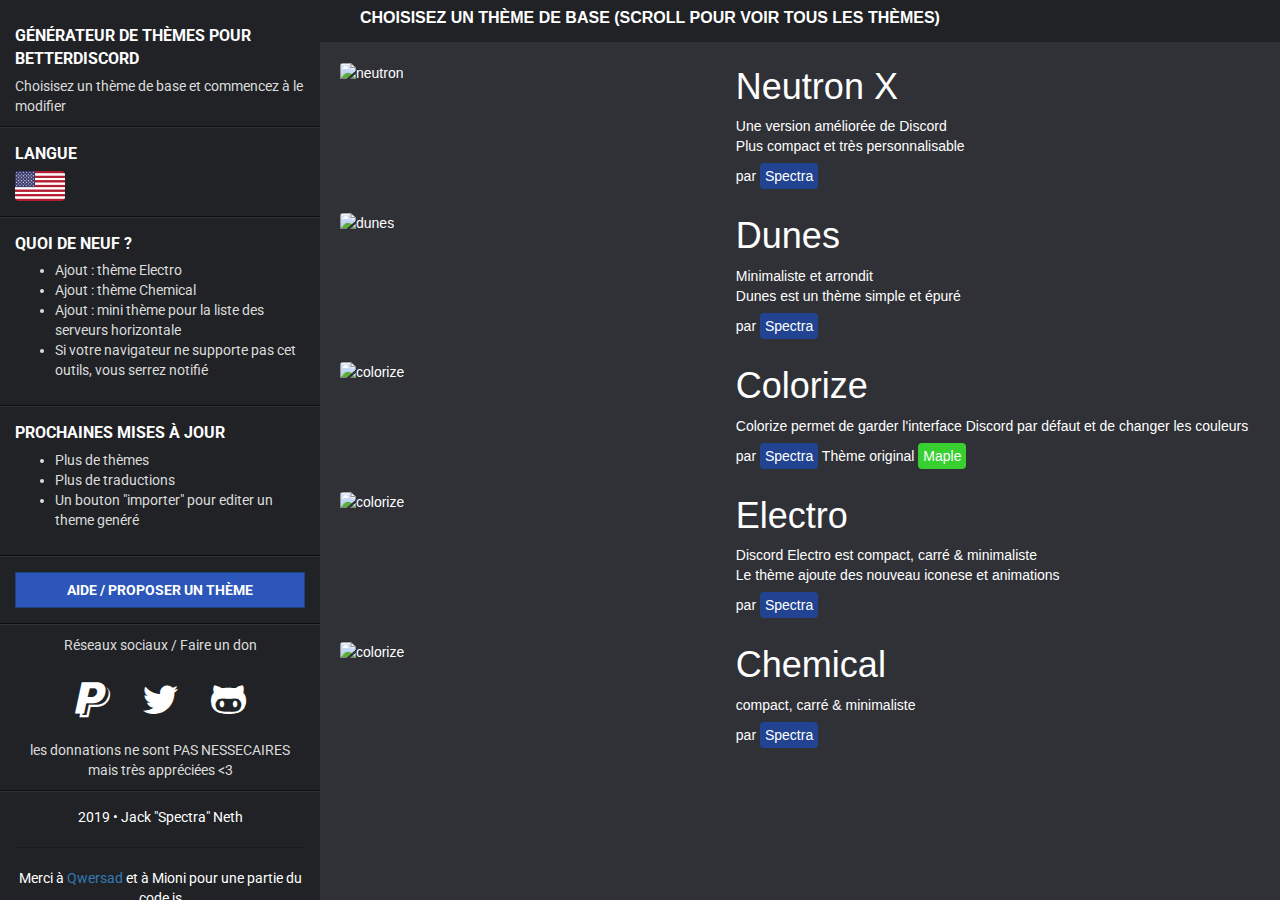
==== fr/index.html @ dd0f5897 "da big update" ====
<!DOCTYPE html>
<html lang="en" dir="ltr">
  <head>
    <meta charset="utf-8">
    <meta name="viewport" content="width=device-width, initial-scale=1, user-scalable=no">
    <meta property="og:type" content="website">
    <meta property="og:title" content="Générateur de thèmes pour BetterDiscord">
    <meta property="og:locale" content="fr_FR">
    <meta property="og:description" content="Génère des thèmes Discord">
    <meta name="theme-color" content="#7289da">
    <meta property="og:image" content="https://i.imgur.com/F4HpfXc.png">
    <title>Générateur de thèmes</title>
    <script src="https://ajax.googleapis.com/ajax/libs/jquery/3.3.1/jquery.min.js"></script>
    <script src="https://maxcdn.bootstrapcdn.com/bootstrap/3.3.7/js/bootstrap.min.js"></script>
    <link rel="stylesheet" href="https://maxcdn.bootstrapcdn.com/bootstrap/3.3.7/css/bootstrap.min.css">
    <link rel="icon" href="../img/favicon.ico">
    <link rel="stylesheet" href="../css/main.css">
    <link rel="stylesheet" href="../css/glyphicons.css">
  </head>
  <body>
    <div class="row menu-wrapper-fixed" id="content-wrapper">
      <div class="col-sm-3" id="menu-wrapper">
        <div class="menu-tab" style="transform:translateX(0);">
          <div class="row theme-infos" style="border-top:none;border-bottom:1px solid #0c0d0e;">
            <div class="col-sm-12">
              <span class="title">Générateur de thèmes pour BetterDiscord</span>
              <p>Choisisez un thème de base et commencez à le modifier</p>
            </div>
          </div>
          <div class="row">
            <div class="col-sm-12 support-container">
              <span class="title">Langue</span>
              <a href="https://codedotspectra.github.io/bdthemegenerator/">
                <img src="../img/us.png" alt="English" width="50" height="30" style="border-radius:4px;">
              </a>
            </div>
          </div>
          <div class="row">
            <div class="col-sm-12 support-container">
              <span class="title">Quoi de neuf ?</span>
              <ul>
                <li>Ajout : thème Electro</li>
                <li>Ajout : thème Chemical</li>
                <li>Ajout : mini thème pour la liste des serveurs horizontale</li>
                <li>Si votre navigateur ne supporte pas cet outils, vous serrez notifié</li>
              </ul>
            </div>
          </div>
          <div class="row">
            <div class="col-sm-12 support-container">
              <span class="title">Prochaines mises à jour</span>
              <ul>
                <li>Plus de thèmes</li>
                <li>Plus de traductions</li>
                <li>Un bouton "importer" pour editer un theme genéré</li>
              </ul>
            </div>
          </div>
          <div class="row">
            <div class="col-sm-12 support-container">
              <a href="https://discord.gg/Y8ZVyXz/" class="btn btn-support">Aide / Proposer un thème</a>
            </div>
          </div>
          <div class="row social-container">
            <div class="col-sm-12 text-center">
              <p style="margin-top:10px">Réseaux sociaux / Faire un don</p>
              <ul class="social-links">
                <li class="paypal">
                  <a href="https://paypal.me/JackNeth" target="_blank"><span class="icon-paypal"></span></a>
                </li>
                <li class="twitter">
                  <a href="https://twitter.com/codedotspectra" target="_blank"><span class="icon-twitter"></span></a>
                </li>
                <li class="github">
                  <a href="https://github.com/codedotspectra" target="_blank"><span class="icon-github"></span></a>
                </li>
              </ul>
              <p style="margin-top:10px">les donnations ne sont PAS NESSECAIRES mais très appréciées <3</p>
            </div>
          </div>
          <div class="row">
            <div class="col-sm-12 text-center footer-container" style="color:#fff;padding-top:15px;">
              <p>2019 • Jack "Spectra" Neth</p>
              <hr>
              <p>
                Merci à <a href="https://github.com/qwerasd205" target="_blank">Qwersad</a> et à Mioni pour une partie du code js<br>
                Merci à <a href="https://github.com/mwittrien" target="_blank">DevilBro</a> pour la liste de serveur multi colonnes<br>
                Merci à <a href="https://github.com/Gibbu" target="_blank">Gibbu</a> pour la liste de serveurs horizontale
              </p>
            </div>
          </div>
        </div>
      </div>
      <div class="col-sm-9 bases-scroller" id="bases-wrapper">
        <div class="row choose">
          <div class="col-sm-12 text-left">
            <span class="title">Choisisez un thème de base (scroll pour voir tous les thèmes)</span>
          </div>
        </div>
        <div class="row">
          <div class="col-sm-12">
            <a href="base_neutron.html">
              <div class="row base">
                <div class="col-sm-5 base-preview">
                  <div class="preview">
                    <img src="https://i.imgur.com/LNtTeZi.jpg" alt="neutron">
                  </div>
                </div>
                <div class="col-sm-7">
                  <h1>Neutron X</h1>
                  <p>
                    Une version améliorée de Discord<br>
                    Plus compact et très personnalisable
                  </p>
                  par <span class="author">Spectra</span>
                </div>
              </div>
            </a>
          </div>
        </div>
        <div class="row">
          <div class="col-sm-12">
            <a href="base_dunes.html">
              <div class="row base">
                <div class="col-sm-5 base-preview">
                  <div class="preview">
                    <img src="https://i.imgur.com/RATfN5X.jpg" alt="dunes">
                  </div>
                </div>
                <div class="col-sm-7">
                  <h1>Dunes</h1>
                  <p>
                    Minimaliste et arrondit<br>
                    Dunes est un thème simple et épuré
                  </p>
                  par <span class="author">Spectra</span>
                </div>
              </div>
            </a>
          </div>
        </div>
        <div class="row">
          <div class="col-sm-12">
            <a href="base_colorize.html">
              <div class="row base">
                <div class="col-sm-5 base-preview">
                  <div class="preview">
                    <img src="https://i.imgur.com/wIjnxPA.jpg" alt="colorize">
                  </div>
                </div>
                <div class="col-sm-7">
                  <h1>Colorize</h1>
                  <p>
                    Colorize permet de garder l'interface Discord par défaut et de changer les couleurs
                  </p>
                  par <span class="author">Spectra</span>
                  Thème original <span class="author author-original">Maple</span>
                </div>
              </div>
            </a>
          </div>
        </div>
        <div class="row">
          <div class="col-sm-12">
            <a href="base_electro.html">
              <div class="row base">
                <div class="col-sm-5 base-preview">
                  <div class="preview">
                    <img src="https://i.imgur.com/YA54mPy.jpg" alt="colorize">
                  </div>
                </div>
                <div class="col-sm-7">
                  <h1>Electro</h1>
                  <p>
                    Discord Electro est compact, carré & minimaliste<br>
                    Le thème ajoute des nouveau iconese et animations
                  </p>
                  par <span class="author">Spectra</span>
                </div>
              </div>
            </a>
          </div>
        </div>
        <div class="row">
          <div class="col-sm-12">
            <a href="base_chemical.html">
              <div class="row base">
                <div class="col-sm-5 base-preview">
                  <div class="preview">
                    <img src="https://i.imgur.com/hew7Wel.jpg" alt="colorize">
                  </div>
                </div>
                <div class="col-sm-7">
                  <h1>Chemical</h1>
                  <p>
                    compact, carré & minimaliste<br>
                  </p>
                  par <span class="author">Spectra</span>
                </div>
              </div>
            </a>
          </div>
        </div>
      </div>
    </div>
  </body>
</html>
---- css/main.css ----
/*

CSS made by Jack "Spectra" Neth

*/
@import url('https://fonts.googleapis.com/css?family=Roboto');
body,
#content-wrapper {
  width: 100%;
  height: 100vh;
  display: block;
  margin: 0;
  padding: 0;
  background-color: #2f3136;
  overflow-x: hidden;
}
#menu-wrapper {
  background-color: #2f3136;
  height: 100%;
  padding: 0;
}
#preview-wrapper {
  background-color: #2f3136;
  padding: 25px;
  height: 100%;
}
#bases-wrapper {
  background-color: #2f3136;
  height: 100%;
}
#app-mount {
  position: relative;
  max-width: 100%;
  max-height: 100%;
  z-index: 1 !important;
}
#demo {
  width: 100%;
  height: 100%;
  display: block;
  position: relative;
}
.lang-select a {padding: 15px;width: 100%;height:100%;}
.lang-select img {
  max-width: 90%;
  max-height: 90%;
  width: 275px;
  height: 180px;
  border-radius: 8px;
}
.x-fullviewport {
  height: 100vh;
}
.menu-wrapper-fixed {
  height: 100vh;
  overflow: hidden;
}
.menu-tab {
  background-color: #202225;
  color: hsla(0,100%,100%,.85);
  padding: 15px;
  height: 100%;
  width: 100%;
  position: absolute;
  top: 0;
  left: 0;
  transform: translateX(-100%);
  transition: all .45s ease;
}
.menu-tab-btn {
  text-align: center;
  text-decoration: none;
  text-transform: uppercase;
  font-weight: bold;
  padding: 10px 0 10px 0;
  transition: all .2s ease;
  position: relative;
  text-overflow: ellipsis;
  word-break: normal;
}
.menu-tab-btn:hover {
  background-color: rgba(0, 0, 0, 0.5);
  cursor: pointer;
}
.menu-tab-content {
  border-top: 1px solid #2f3237;
  border-bottom: 1px solid #0c0d0e;
  padding: 10px 0 10px 0;
}
.menu-tabs {
  border-top: 1px solid #2f3237;
  padding: 10px 0 10px 0;
}
.go-back {
  padding: 7px;
  text-align: left;
  text-transform: uppercase;
  font-weight: bold;
  border-bottom: 1px solid #0c0d0e;
  transition: all .2s ease;
  margin-top: -15px;
}
.go-back:hover {
  background-color: rgba(0, 0, 0, 0.5);
  cursor: pointer;
}
.theme-infos {padding: 10px 0 0 0;}
.title {
  font-size: 16px;
  margin-bottom: 5px;
  display: block;
  text-align: left;
  text-decoration: none;
  text-transform: uppercase;
  font-weight: bold;
  color: #fff;
}
.menu-tab .form-control {
  border: 1px solid rgba(0,0,0,.75);
  background-color: hsla(0,0%,100%,.1);
  color: #fff;
  transition: all .2s ease;
  border-radius: 0 !important;
}
.download-row {
  margin-top: 25px;
  margin-bottom: 25px;
}
.btn {transition: all .2s ease;}
.btn-download {
  width: 100%;
  color: #fff;
  border-radius: 0;
  text-transform: uppercase;
  font-weight: bold;
  background-color: #2eb82e !important;
  padding: 7px;
  border: 1px solid #1f7a1f;
  transition: all .2s ease;
  margin-bottom: 15px;
}
.btn-import {
  width: 100%;
  color: #fff;
  border-radius: 0;
  text-transform: uppercase;
  font-weight: bold;
  background-color: #ec971f !important;
  padding: 2.5px;
  border: 1px solid #d58512;
  margin-top: 5px;
  transition: all .2s ease;
  margin-bottom: 15px;
}
.btn-download:hover,
.btn-download:focus,
.btn-download:active {
  color: #fff;
  text-decoration: none;
  border: 1px solid #0f3d0f;
  background-color: #1f7a1f !important;
}
.btn-download:disabled,
.btn-download[disabled],
.btn-download:disabled:hover,
.btn-download[disabled]:hover {
  cursor: not-allowed;
  filter: grayscale(30%);
  border: 1px solid #0f3d0f;
  background-color: #1f7a1f !important;
}
.btn-support {
  width: 100%;
  color: #fff !important;
  border-radius: 0;
  text-transform: uppercase;
  font-weight: bold;
  background-color: #2c56ba !important;
  padding: 7px;
  border: 1px solid #1e437b;
  transition: all .2s ease;
}
.btn-support:hover,
.btn-support:focus,
.btn-support:active {
  color: #fff !important;
  text-decoration: none;
  border: 1px solid #142d52;
  background-color: #224391 !important;
}
#mini .checkbox {
  display: inline-block !important;
}
.inline * {display: inline-block;}
.mt-container {
  padding-top: 6px;
  padding-bottom: 6px;
  display: block;
}
.checkboxx {
  display: block;
  position: relative;
  padding-left: 35px;
  margin-bottom: 12px;
  cursor: pointer;
  font-size: 16px;
  -webkit-user-select: none;
  -moz-user-select: none;
  -ms-user-select: none;
  user-select: none;
}
.checkboxx input {
  position: absolute;
  opacity: 0;
  cursor: pointer;
  height: 0;
  width: 0;
}
.checkmark {
  position: absolute;
  top: 0;
  left: 0;
  height: 17px;
  width: 17px;
  background-color: #eee;
  border-radius: 4px;
  box-shadow: 0 0 3px 1px grey inset;
}
.checkboxx:hover input ~ .checkmark {
  background-color: #ccc;
}
.checkboxx input:checked ~ .checkmark {
  background-color: #2eb82e;
  box-shadow: none;
}
.checkmark:after {
  content: "";
  position: absolute;
  display: none;
}
.checkboxx input:checked ~ .checkmark:after {
  display: block;
}
.checkboxx .checkmark:after {
  left: 6px;
  top: 3px;
  width: 5px;
  height: 10px;
  border: solid white;
  border-width: 0 3px 3px 0;
  -webkit-transform: rotate(45deg);
  -ms-transform: rotate(45deg);
  transform: rotate(45deg);
}
select option {
  background-color: #1c1c1c;
}
header {
  background-color: #202225;
  color: #f5f5f5;
  width: 100%;
  max-width: 100%;
  display: block;
}
header span,
header p {
  word-spacing: normal;
  word-break: keep-all;
  text-overflow: ellipsis;
  max-height: 100%;
  overflow: hidden;
}
header a {color: #f5f5f5;}
header a:hover {
  color: #777;
  text-decoration: none;
}
header div,
header div ul {
  height: 40px;
  line-height: 40px;
}
header .social-links li {
  width: 40px;
  height: 40px;
}
header .social-links li span {font-size: 20px;}
header .social-links a {padding: 0;}
pre {background-color: transparent;border-color: rgba(0,0,0,0.5);}
code {background-color: rgba(0,0,0,0.3);color: #fff;}
.discord-channel {
  background-color: rgba(74, 103, 207,.3);
  color: #5e77d4;
}
.social-links {
  list-style-type: none;
  padding:0;
  margin:0;
}
.social-links li {
  display: inline-block;
  height: 65px;
  width: 65px;
  max-width: 65px;
  max-height: 65px;
  text-align: center;
  line-height: 40px;
}
.social-links li:hover {cursor: pointer;}
#menu-wrapper *:not([class*="icon"]) {font-family: 'Roboto' !important;}
.social-links li span {
  font-family: 'Icons' !important;
  font-size: 35px;
  transition: all .2s ease;
}
.social-links a {
  color: #fff !important;
  text-decoration: none !important;
  font-weight: bold;
  transition: all .0s ease;
  display: block;
  width: 100%;
  height: 100%;
  padding: 15px;
}
.github:hover span {color: #000 !important;}
.youtube:hover span {color: #ff0000 !important;}
.twitter:hover span {color:#08a0e9 !important;}
.paypal:hover span {color: #003087 !important;}
.error{color:#ff0000;}
.valid{color:#00ff00;}
.inprogress{color:#ff9933;}
.transparent {
  border-radius: 0;
  border: 2px solid rgba(0,0,0,0.5);
  background-color: rgba(0,0,0,0.3);
  color: #f5f5f5;
  padding: 10px;
}
.greenTransparent {border-color: rgba(0, 179, 60,.5);background-color:  rgba(0, 179, 60,.3)}
.redTransparent {border-color: rgba(255, 0, 0,.5);background-color:  rgba(255, 0, 0,.3)}
.warningTransparent {border-color: rgba(236, 151, 31, .5);background-color:  rgba(236, 151, 31,.3)}
input[type="color"]{
  border: 1px solid rgba(0,0,0,.75);
  border-right-color: transparent;
  background-color: hsla(0,0%,100%,.1);
  border-radius: 0;
  padding: 5px;
  height: 34px;
  display: inline-block;
  cursor: pointer;
  width: 20%;
}
select:focus,
input:focus {
  box-shadow: none !important;
  border-color: #2eb82e !important;
}
.input-group .form-control {
  float: right;
  width: 80%;
}
.input-group {width: 100%;}
.img-container {
  padding-top: 16px;
  padding-bottom: 6px;
}
.main-title {border-bottom: 1px solid #0c0d0e;}
.menu-tab-main {
  border-top: 1px solid #2f3237;
  border-bottom: 1px solid #0c0d0e;
}
.lang-container {
  border-top: 1px solid #2f3237;
  border-bottom: 1px solid #0c0d0e;
  width: 100%;
  padding: 15px 15px 0 15px;
}
.lang-container select {margin-top: 0 !important;}
.footer-container {border-top: 1px solid #2f3237;}
.social-container {
  border-top: 1px solid #2f3237;
  border-bottom: 1px solid #0c0d0e;
}
.social-container ul {max-height: 72px;}
.support-container {
  border-top: 1px solid #2f3237;
  border-bottom: 1px solid #0c0d0e;
  padding: 15px;
}
.header-container {border-top: 1px solid #2f3237;}
#main .go-back {padding: 0;}
.go-back a {
  color: #fff !important;
  text-decoration: none !important;
  display: block;
  width: 100%;
  height: 100%;
  text-align: left;
  padding: 7px;
}
.theme-infos {border-top: 1px solid #2f3237;}
hr {border-color: rgba(0,0,0,.20);}
/* select */
select {
  border: 1px solid rgba(0,0,0,.75);
  background-color: hsla(0,0%,100%,.1);
  color: #fff;
  transition: all .2s ease;
  border-radius: 0;
  padding: 7px;
  width: 100%;
}
select:hover {cursor: pointer;}
.custom-select {
  position: relative;
  font-family: Arial;
}
.custom-select select {
  display: none;
}
.select-selected {
  background-color: DodgerBlue;
}
.select-selected:after {
  position: absolute;
  content: "";
  top: 14px;
  right: 10px;
  width: 0;
  height: 0;
  border: 6px solid transparent;
  border-color: #fff transparent transparent transparent;
}
.select-selected.select-arrow-active:after {
  border-color: transparent transparent #fff transparent;
  top: 7px;
}
.select-items div,.select-selected {
  color: #ffffff;
  padding: 8px 16px;
  border: 1px solid transparent;
  border-color: transparent transparent rgba(0, 0, 0, 0.1) transparent;
  cursor: pointer;
}
.select-items {
  position: absolute;
  background-color: DodgerBlue;
  top: 100%;
  left: 0;
  right: 0;
  z-index: 99;
}
.select-hide {
  display: none;
}
.select-items div:hover, .same-as-selected {
  background-color: rgba(0, 0, 0, 0.1);
}
/* other stuff */
.margin-bottom-30 {margin-bottom: 30px;}
.base-preview {
  padding: 15px;
}
.preview {
  width: 100%;
  height: 100%;
  display: block;
  color: #fff;
  border-radius: 3px;
}
.preview img {
  max-width: 100%;
  max-height: 100%;
  border-radius: 3px;
}
.choose {
  padding: 7px 0 7px 25px;
  background-color: #202225;
  margin: 0;
}
.more {
  background-color: transparent;
  padding: 7px 0 7px 25px;
  margin: 0;
}
.more span {
  color: #fff;
  margin: 0;
}
.base [class*="col-sm-"] {color: #fff;}
#bases-wrapper {padding: 0;}
#bases-wrapper a {
  display: block;
  width: 100%;
  height: 100%;
  transition: all .2s ease;
  padding: 5px 20px 5px 20px;
}
#bases-wrapper a:hover {
  background-color: rgba(0, 0, 0, 0.5);
}
.bases-scroller {
  overflow-y: scroll;
  overflow-x: hidden;
}
.author {
  padding: 5px;
  border-radius: 4px;
  background-color: #224391;
  color:#fff;
}
.author-original {background-color: #38cf30;}
/* discord preview fixes */
.buttons-205you {
  width: 40px;
  padding: 20px 10px;
}
.app header {background-color: transparent;}
.search-l1Wz-Q {width: 120px;}
.search-2oPWTC .searchBar-3dMhjb, .searchBar-1MOL6S, .searchBar-2_Yu-C .searchBarInner-1_Tg2R {padding: 5.5px;border-radius: 4px;}
.search-l1Wz-Q {pointer-events: none;}
---- css/glyphicons.css ----
/* glyphicons */
@font-face {
  font-family: 'Icons';
  src: url('../fonts/glyphicons/icons.eot');
  src: url('../fonts/glyphicons/icons.eot?#iefix') format('embedded-opentype'), url('../fonts/glyphicons/icons.woff') format('woff'), url('../fonts/glyphicons/icons.ttf') format('truetype'), url('../fonts/glyphicons/icons.svg#flat-ui-pro-icons-regular') format('svg');
}
[class^="icon-"],
[class*="icon-"] {
  font-family: 'Icons';
  font-style: normal;
  font-weight: normal;
  font-variant: normal;
  text-transform: none;

  speak: none;
  -webkit-font-smoothing: antialiased;
  -moz-osx-font-smoothing: grayscale;
}
.glyphicon {
  font-family: 'Glyphicons Halflings';
}
.icon-triangle-up:before {
  content: "\e600";
}
.icon-triangle-down:before {
  content: "\e601";
}
.icon-triangle-up-small:before {
  content: "\e602";
}
.icon-triangle-down-small:before {
  content: "\e603";
}
.icon-triangle-left-large:before {
  content: "\e604";
}
.icon-triangle-right-large:before {
  content: "\e605";
}
.icon-arrow-left:before {
  content: "\e606";
}
.icon-arrow-right:before {
  content: "\e607";
}
.icon-plus:before {
  content: "\e608";
}
.icon-cross:before {
  content: "\e609";
}
.icon-check:before {
  content: "\e60a";
}
.icon-radio-unchecked:before {
  content: "\e60b";
}
.icon-radio-checked:before {
  content: "\e60c";
}
.icon-checkbox-unchecked:before {
  content: "\e60d";
}
.icon-checkbox-checked:before {
  content: "\e60e";
}
.icon-info-circle:before {
  content: "\e60f";
}
.icon-alert-circle:before {
  content: "\e610";
}
.icon-question-circle:before {
  content: "\e611";
}
.icon-check-circle:before {
  content: "\e612";
}
.icon-cross-circle:before {
  content: "\e613";
}
.icon-plus-circle:before {
  content: "\e614";
}
.icon-pause:before {
  content: "\e615";
}
.icon-play:before {
  content: "\e616";
}
.icon-volume:before {
  content: "\e617";
}
.icon-mute:before {
  content: "\e618";
}
.icon-resize:before {
  content: "\e619";
}
.icon-list:before {
  content: "\e61a";
}
.icon-list-thumbnailed:before {
  content: "\e61b";
}
.icon-list-small-thumbnails:before {
  content: "\e61c";
}
.icon-list-large-thumbnails:before {
  content: "\e61d";
}
.icon-list-numbered:before {
  content: "\e61e";
}
.icon-list-columned:before {
  content: "\e61f";
}
.icon-list-bulleted:before {
  content: "\e620";
}
.icon-window:before {
  content: "\e621";
}
.icon-windows:before {
  content: "\e622";
}
.icon-loop:before {
  content: "\e623";
}
.icon-cmd:before {
  content: "\e624";
}
.icon-mic:before {
  content: "\e625";
}
.icon-heart:before {
  content: "\e626";
}
.icon-location:before {
  content: "\e627";
}
.icon-new:before {
  content: "\e628";
}
.icon-video:before {
  content: "\e629";
}
.icon-photo:before {
  content: "\e62a";
}
.icon-time:before {
  content: "\e62b";
}
.icon-eye:before {
  content: "\e62c";
}
.icon-chat:before {
  content: "\e62d";
}
.icon-home:before {
  content: "\e62e";
}
.icon-upload:before {
  content: "\e62f";
}
.icon-search:before {
  content: "\e630";
}
.icon-user:before {
  content: "\e631";
}
.icon-mail:before {
  content: "\e632";
}
.icon-lock:before {
  content: "\e633";
}
.icon-power:before {
  content: "\e634";
}
.icon-calendar:before {
  content: "\e635";
}
.icon-gear:before {
  content: "\e636";
}
.icon-bookmark:before {
  content: "\e637";
}
.icon-exit:before {
  content: "\e638";
}
.icon-trash:before {
  content: "\e639";
}
.icon-folder:before {
  content: "\e63a";
}
.icon-bubble:before {
  content: "\e63b";
}
.icon-export:before {
  content: "\e63c";
}
.icon-calendar-solid:before {
  content: "\e63d";
}
.icon-star:before {
  content: "\e63e";
}
.icon-star-2:before {
  content: "\e63f";
}
.icon-credit-card:before {
  content: "\e640";
}
.icon-clip:before {
  content: "\e641";
}
.icon-link:before {
  content: "\e642";
}
.icon-tag:before {
  content: "\e643";
}
.icon-document:before {
  content: "\e644";
}
.icon-image:before {
  content: "\e645";
}
.icon-facebook:before {
  content: "\e646";
}
.icon-youtube:before {
  content: "\e647";
}
.icon-vimeo:before {
  content: "\e648";
}
.icon-twitter:before {
  content: "\e649";
}
.icon-spotify:before {
  content: "\e64a";
}
.icon-skype:before {
  content: "\e64b";
}
.icon-pinterest:before {
  content: "\e64c";
}
.icon-path:before {
  content: "\e64d";
}
.icon-linkedin:before {
  content: "\e64e";
}
.icon-google-plus:before {
  content: "\e64f";
}
.icon-dribbble:before {
  content: "\e650";
}
.icon-behance:before {
  content: "\e651";
}
.icon-stumbleupon:before {
  content: "\e652";
}
.icon-yelp:before {
  content: "\e653";
}
.icon-wordpress:before {
  content: "\e654";
}
.icon-windows-8:before {
  content: "\e655";
}
.icon-vine:before {
  content: "\e656";
}
.icon-tumblr:before {
  content: "\e657";
}
.icon-paypal:before {
  content: "\e658";
}
.icon-lastfm:before {
  content: "\e659";
}
.icon-instagram:before {
  content: "\e65a";
}
.icon-html5:before {
  content: "\e65b";
}
.icon-github:before {
  content: "\e65c";
}
.icon-foursquare:before {
  content: "\e65d";
}
.icon-dropbox:before {
  content: "\e65e";
}
.icon-android:before {
  content: "\e65f";
}
.icon-apple:before {
  content: "\e660";
}
/* bages */
.badge {
  border-radius: 6px;
  padding: 5px;
  text-align: center;
  background-color: #f6f6f6;
  margin-right: 5px;
  pointer-events: none;
}
.badge-new {
  background-color: #d32c2c;
  color: #fff;
}
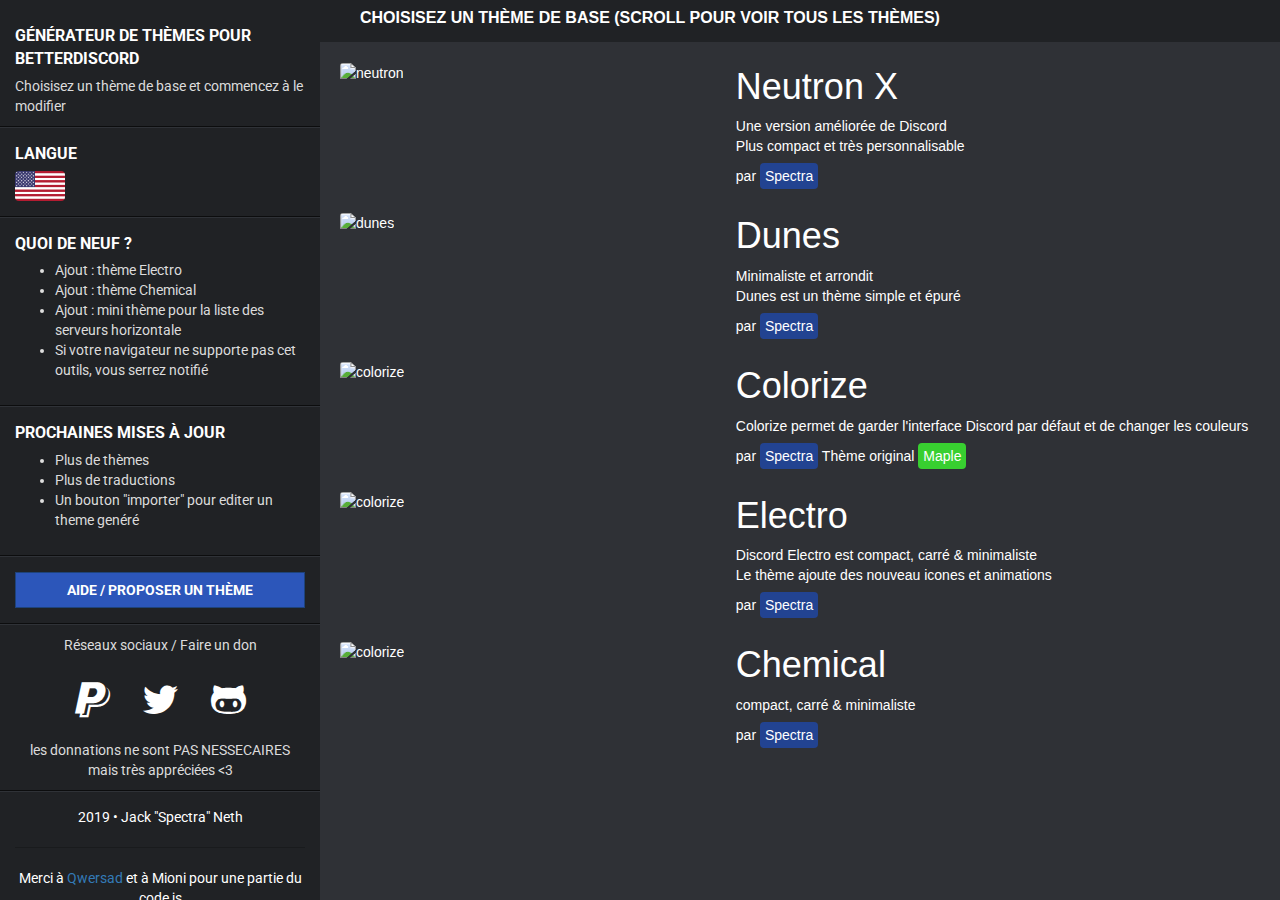
==== commit 622f9a53: "gne" ====
--- a/fr/index.html
+++ b/fr/index.html
@@ -173,7 +173,7 @@
                   <h1>Electro</h1>
                   <p>
                     Discord Electro est compact, carré & minimaliste<br>
-                    Le thème ajoute des nouveau iconese et animations
+                    Le thème ajoute des nouveau icones et animations
                   </p>
                   par <span class="author">Spectra</span>
                 </div>
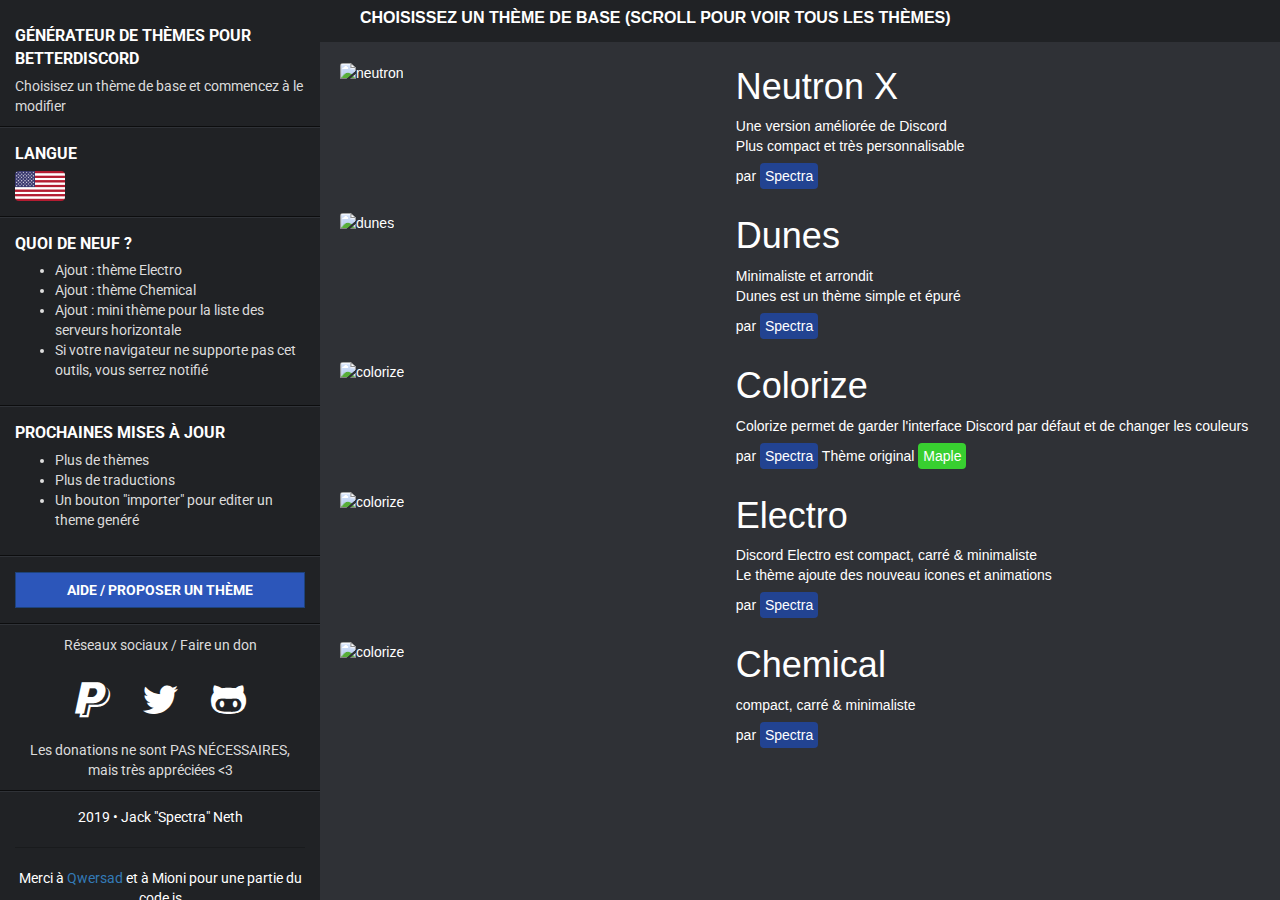
==== commit 717a0222: "encore des fautes" ====
--- a/fr/index.html
+++ b/fr/index.html
@@ -75,7 +75,7 @@
                   <a href="https://github.com/codedotspectra" target="_blank"><span class="icon-github"></span></a>
                 </li>
               </ul>
-              <p style="margin-top:10px">les donnations ne sont PAS NESSECAIRES mais très appréciées <3</p>
+              <p style="margin-top:10px">Les donations ne sont PAS NÉCESSAIRES, mais très appréciées <3</p>
             </div>
           </div>
           <div class="row">
@@ -94,7 +94,7 @@
       <div class="col-sm-9 bases-scroller" id="bases-wrapper">
         <div class="row choose">
           <div class="col-sm-12 text-left">
-            <span class="title">Choisisez un thème de base (scroll pour voir tous les thèmes)</span>
+            <span class="title">Choisissez un thème de base (scroll pour voir tous les thèmes)</span>
           </div>
         </div>
         <div class="row">
